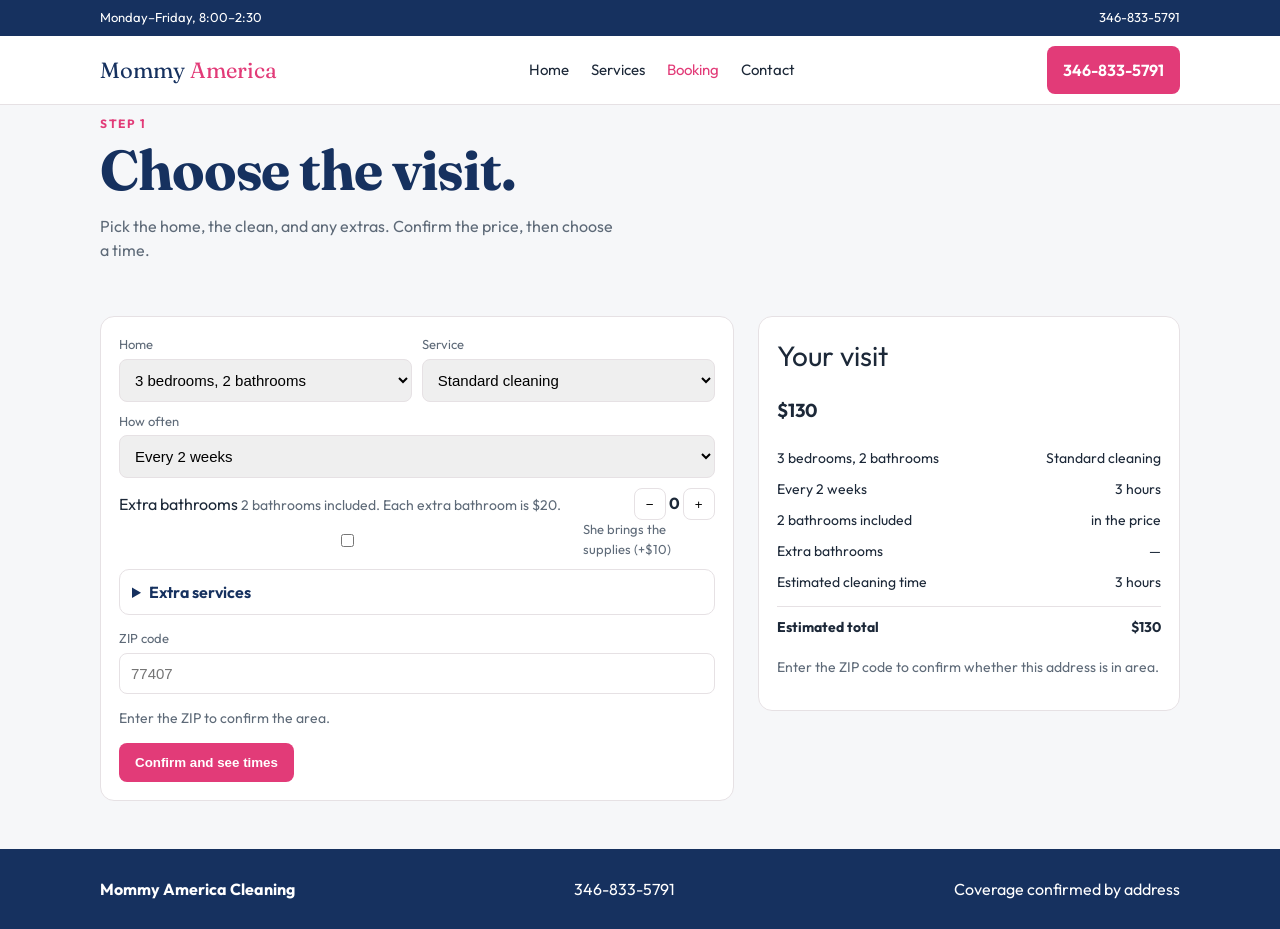
==== book.html @ 7fe01c59 "Fill suburb from the ZIP and clear the phone example" ====
<!DOCTYPE html>
<html lang="en">
<head>
<meta charset="UTF-8" />
<meta name="viewport" content="width=device-width, initial-scale=1" />
<title>Book — Mommy America Cleaning</title>
<link href="https://fonts.googleapis.com/css2?family=Fraunces:opsz,wght@9..144,560&family=Outfit:wght@400;600&display=swap" rel="stylesheet" />
<link rel="stylesheet" href="styles.css" />
</head>
<body>
<div class="topbar"><div class="wrap"><span>Monday–Friday, 8:00–2:30</span><a href="tel:+13468335791">346-833-5791</a></div></div>
<header class="nav"><div class="wrap nav-inner"><a class="brand" href="index.html">Mommy <span>America</span></a><nav class="links"><a href="index.html">Home</a><a href="services.html">Services</a><a class="active" href="book.html">Booking</a><a href="contact.html">Contact</a></nav><a class="btn" href="tel:+13468335791">346-833-5791</a></div></header>
<main class="wrap">
  <section id="stepQuote">
    <p class="kicker">STEP 1</p>
    <h1>Choose the visit.</h1>
    <p class="lede">Pick the home, the clean, and any extras. Confirm the price, then choose a time.</p>
  </section>
  <section class="booking">
    <form id="quoteForm" class="panel">
      <div class="two"><label>Home<select id="home"></select></label><label>Service<select id="kind"></select></label></div>
      <label>How often<select id="freq"></select></label>
      <div class="row"><span>Extra bathrooms <span class="fine" id="bathNote"></span></span><span class="stepper"><button type="button" id="bathMinus">−</button> <b id="baths">0</b> <button type="button" id="bathPlus">+</button></span></div>
      <label class="check"><input type="checkbox" id="ownSupplies" /> She brings the supplies (+$10)</label>
      <details class="extras">
        <summary>Extra services</summary>
        <div class="checks" id="addonChecks"></div>
      </details>
      <label>ZIP code<input id="zip" inputmode="numeric" maxlength="5" placeholder="77407" /></label>
      <p class="fine" id="areaFlag">Enter the ZIP to confirm the area.</p>
      <button class="btn" type="button" id="confirmQuote">Confirm and see times</button>
      <div id="bookingFields" hidden>
        <label>Name and surname<input id="name" placeholder="Name and surname" /></label>
        <label>Contact number<input id="phone" required placeholder="346-833-5791" /></label>
        <label>Email<input id="email" type="email" required placeholder="you@email.com" /></label>
        <div class="two"><label>House number<input id="house" placeholder="21650" /></label><label>Apt<input id="apt" placeholder="3320" /></label></div>
        <label>Street address<input id="street" required placeholder="FM 1093" /></label>
        <label>Suburb<input id="suburb" placeholder="Suburb" /></label>
        <input id="address" type="hidden" />
        <input id="day" type="hidden" />
        <input id="start" type="hidden" />
        <button class="btn" type="submit">Book this visit</button>
      </div>
    </form>
    <aside class="panel quote" id="summary"></aside>
  </section>
  <section id="availability" hidden>
    <p class="kicker">STEP 2</p>
    <h1>Pick an open time.</h1>
    <p class="lede">Only starts that fit this visit are shown. A booked day says fully booked.</p>
    <div id="week" class="week"></div>
    <div id="dayboard" class="dayboard"></div>
  </section>
</main>
<footer><div class="wrap footer-grid"><div><strong>Mommy America Cleaning</strong></div><a href="tel:+13468335791">346-833-5791</a><span>Coverage confirmed by address</span></div></footer>
<div class="modal" id="modal"><div class="sheet"><h2>Booked</h2><p id="confirm"></p><button class="btn" id="close">Done</button></div></div>
<script src="app.js"></script>
</body>
</html>
---- styles.css ----
:root { --navy:#16315f; --ink:#1c2838; --pink:#e23b78; --line:#e6e1e4; --muted:#5e6a78; --paper:#fff; --bg:#f6f7f9; }
* { box-sizing:border-box; }
html { scroll-behavior:smooth; }
body { margin:0; color:var(--ink); background:var(--bg); font-family:Outfit, "Segoe UI", sans-serif; line-height:1.5; }
img { max-width:100%; display:block; }
a { color:inherit; text-decoration:none; }
.wrap { width:min(1080px, calc(100% - 32px)); margin:0 auto; }
.topbar { background:var(--navy); color:#fff; font-size:13px; }
.topbar .wrap, .nav-inner, .footer-grid { display:flex; justify-content:space-between; gap:16px; align-items:center; }
.topbar .wrap { height:36px; }
.nav { background:#fff; border-bottom:1px solid var(--line); position:sticky; top:0; z-index:10; }
.nav-inner { height:68px; }
.brand { font-family:Fraunces, serif; color:var(--navy); font-size:22px; }
.brand span { color:var(--pink); }
.links { display:flex; gap:22px; font-size:15px; }
.links a.active { color:var(--pink); }
.btn { border:0; border-radius:8px; padding:12px 16px; background:var(--pink); color:#fff; font-weight:650; display:inline-block; }
.ghost { background:#fff; color:var(--navy); border:1px solid var(--line); }
.hero, .split { display:grid; grid-template-columns:1.1fr .9fr; gap:36px; align-items:center; padding:42px 0; }
h1, h2 { font-family:Fraunces, serif; color:var(--navy); margin:0 0 10px; letter-spacing:-.02em; }
h1 { font-size:clamp(38px, 5vw, 56px); line-height:1.02; }
h2 { font-size:32px; }
.kicker { color:var(--pink); font-size:12px; letter-spacing:.14em; font-weight:700; margin:0 0 8px; }
.lede, .sub { color:var(--muted); max-width:520px; }
.actions { display:flex; gap:10px; flex-wrap:wrap; margin-top:18px; }
.portrait { width:100%; height:460px; object-fit:cover; object-position:center top; border-radius:16px; }
.grid4, .grid3 { display:grid; gap:14px; }
.grid4 { grid-template-columns:repeat(4, 1fr); }
.grid3 { grid-template-columns:repeat(3, 1fr); }
.card, .panel { background:#fff; border:1px solid var(--line); border-radius:14px; padding:18px; }
.card h3 { margin:0 0 6px; color:var(--navy); font-size:16px; }
.card p, .fine { color:var(--muted); font-size:14px; }
section { padding:10px 0 28px; }
.table-wrap { overflow-x:auto; background:#fff; border:1px solid var(--line); border-radius:14px; }
table { width:100%; border-collapse:collapse; font-size:14px; }
th, td { padding:12px 14px; text-align:left; border-bottom:1px solid var(--line); }
th { color:var(--navy); font-size:12px; letter-spacing:.04em; text-transform:uppercase; }
.addon { display:flex; justify-content:space-between; gap:12px; background:#fff; border:1px solid var(--line); border-radius:12px; padding:12px 14px; margin-bottom:8px; }
label { display:block; font-size:13px; color:var(--muted); margin-bottom:10px; }
input, select, textarea { width:100%; margin-top:4px; border:1px solid var(--line); border-radius:8px; padding:11px; font-size:15px; }
.two { display:grid; grid-template-columns:1fr 1fr; gap:10px; }
.row, .check, .checks label { display:flex; justify-content:space-between; align-items:center; gap:8px; }
.stepper button { width:32px; height:32px; border-radius:8px; border:1px solid var(--line); background:#fff; }
.week { display:flex; gap:8px; overflow-x:auto; margin:16px 0; }
.week button { border:1px solid var(--line); background:#fff; border-radius:10px; padding:10px 12px; min-width:92px; cursor:pointer; }
.week button.on { background:var(--navy); color:#fff; border-color:var(--navy); }
.dayboard { background:#fff; border:1px solid var(--line); border-radius:14px; padding:14px; }
.slot { display:flex; justify-content:space-between; align-items:center; border-radius:10px; padding:10px 12px; margin-bottom:8px; }
.slot.open { background:#eef8f2; color:#1f7a4d; cursor:pointer; border:1px solid #cfe8da; }
.slot.busy { background:#f8eeee; color:#a12626; border:1px solid #f0d4d4; }
.slot.pick { outline:2px solid var(--pink); }
.badge { display:inline-block; border-radius:999px; padding:6px 10px; font-size:13px; font-weight:700; }
.badge.in { background:#eef8f2; color:#1f7a4d; }
.badge.out { background:#fff6e8; color:#9a5b00; }
.booking { display:grid; grid-template-columns:1.2fr .8fr; gap:24px; align-items:start; }
.booking .quote { position:sticky; top:92px; }
.extras { border:1px solid var(--line); border-radius:10px; padding:10px 12px; margin:8px 0 14px; background:#fff; }
.extras summary { cursor:pointer; color:var(--navy); font-weight:650; }
.extras .checks { margin-top:10px; }
.line { display:flex; justify-content:space-between; gap:8px; font-size:14px; padding:5px 0; }
.total { border-top:1px solid var(--line); margin-top:8px; padding-top:10px; font-weight:700; }
footer { background:var(--navy); color:#fff; padding:28px 0; margin-top:20px; }
.footer-grid { align-items:flex-start; }
.modal { position:fixed; inset:0; background:rgba(22,49,95,.45); display:none; place-items:center; padding:18px; }
.modal.on { display:grid; }
.sheet { background:#fff; border-radius:16px; padding:22px; width:min(440px, 100%); }
@media (max-width:860px) {
  .links { display:none; }
  .hero, .split, .booking, .grid4, .grid3, .two, .footer-grid { grid-template-columns:1fr; display:grid; }
  .portrait { height:360px; }
  .quote { position:static; }
}
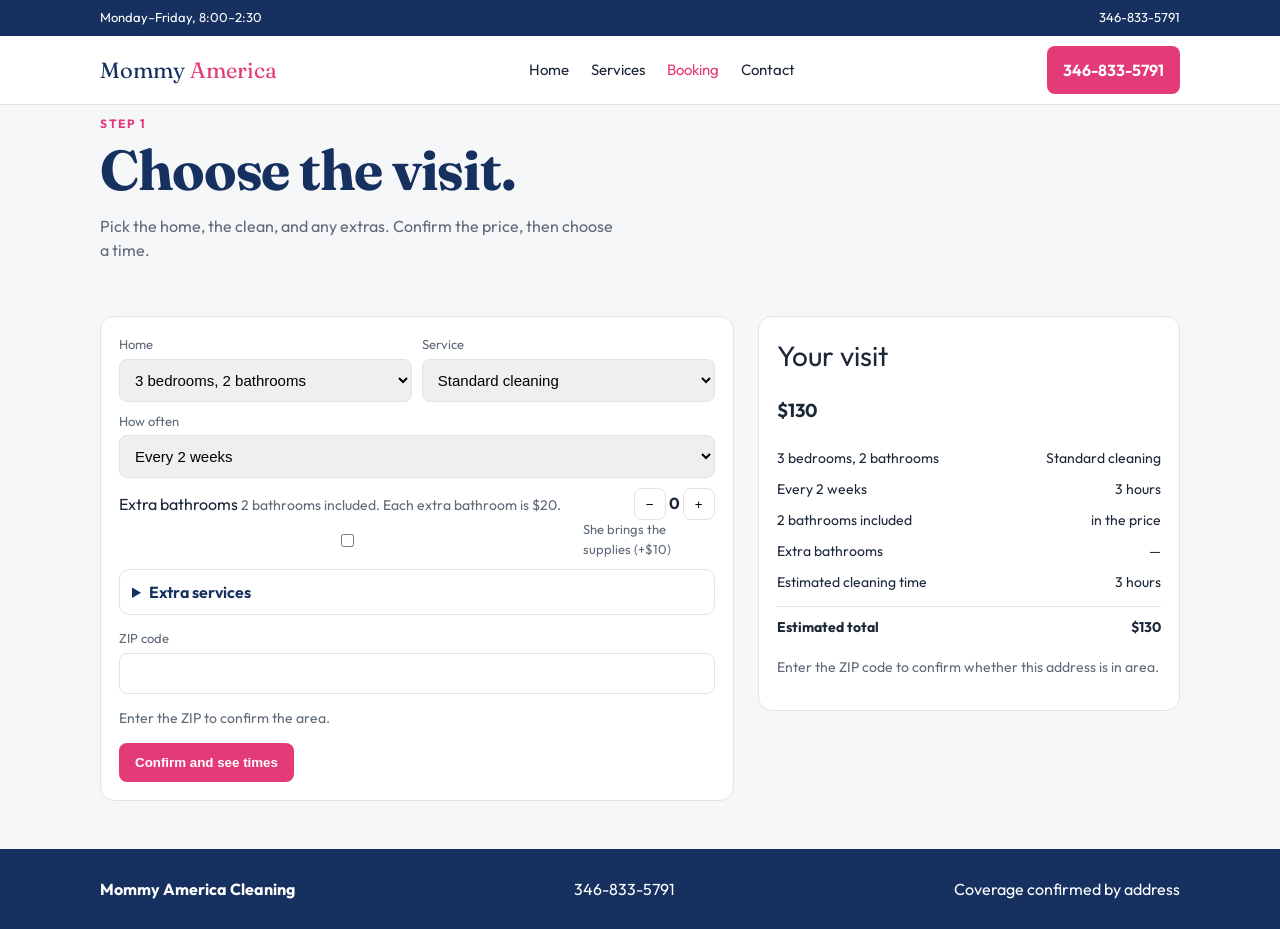
==== commit 294610e1: "Remove personal placeholders from the booking form" ====
--- a/book.html
+++ b/book.html
@@ -26,16 +26,16 @@
         <summary>Extra services</summary>
         <div class="checks" id="addonChecks"></div>
       </details>
-      <label>ZIP code<input id="zip" inputmode="numeric" maxlength="5" placeholder="77407" /></label>
+      <label>ZIP code<input id="zip" inputmode="numeric" maxlength="5" /></label>
       <p class="fine" id="areaFlag">Enter the ZIP to confirm the area.</p>
       <button class="btn" type="button" id="confirmQuote">Confirm and see times</button>
       <div id="bookingFields" hidden>
-        <label>Name and surname<input id="name" placeholder="Name and surname" /></label>
-        <label>Contact number<input id="phone" required placeholder="346-833-5791" /></label>
-        <label>Email<input id="email" type="email" required placeholder="you@email.com" /></label>
-        <div class="two"><label>House number<input id="house" placeholder="21650" /></label><label>Apt<input id="apt" placeholder="3320" /></label></div>
-        <label>Street address<input id="street" required placeholder="FM 1093" /></label>
-        <label>Suburb<input id="suburb" placeholder="Suburb" /></label>
+        <label>Name and surname<input id="name" /></label>
+        <label>Contact number<input id="phone" required /></label>
+        <label>Email<input id="email" type="email" required /></label>
+        <div class="two"><label>House number<input id="house" /></label><label>Apt<input id="apt" /></label></div>
+        <label>Street address<input id="street" required /></label>
+        <label>Suburb<input id="suburb" /></label>
         <input id="address" type="hidden" />
         <input id="day" type="hidden" />
         <input id="start" type="hidden" />
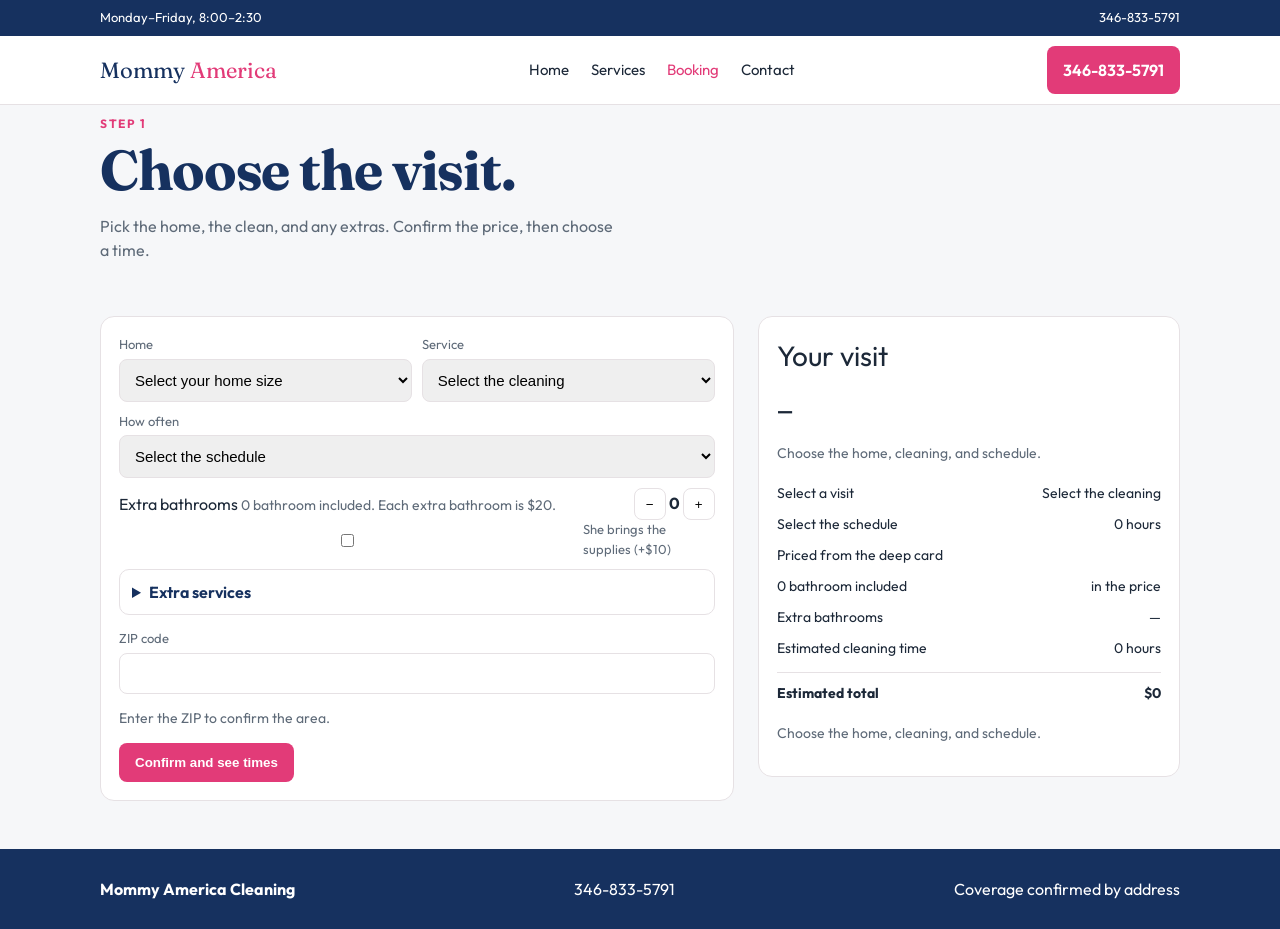
==== commit 7f3cc7d0: "Show a loading bar while available times load" ====
--- a/book.html
+++ b/book.html
@@ -48,6 +48,10 @@
     <p class="kicker">STEP 2</p>
     <h1>Pick an open time.</h1>
     <p class="lede">Only starts that fit this visit are shown. A booked day says fully booked.</p>
+    <div id="loadingTimes" class="loading" hidden>
+      <p>Loading available times</p>
+      <div class="bar"><span></span></div>
+    </div>
     <div id="week" class="week"></div>
     <div id="dayboard" class="dayboard"></div>
   </section>
--- a/styles.css
+++ b/styles.css
@@ -41,7 +41,11 @@
 .two { display:grid; grid-template-columns:1fr 1fr; gap:10px; }
 .row, .check, .checks label { display:flex; justify-content:space-between; align-items:center; gap:8px; }
 .stepper button { width:32px; height:32px; border-radius:8px; border:1px solid var(--line); background:#fff; }
-.week { display:flex; gap:8px; overflow-x:auto; margin:16px 0; }
+.loading { background:#fff; border:1px solid var(--line); border-radius:14px; padding:16px; margin:12px 0; }
+.loading p { margin:0 0 10px; color:var(--navy); font-weight:650; }
+.bar { height:8px; background:#eef1f4; border-radius:99px; overflow:hidden; }
+.bar span { display:block; height:100%; width:40%; background:var(--pink); border-radius:99px; animation:load 1.1s ease-in-out infinite; }
+@keyframes load { 0% { transform:translateX(-120%); } 100% { transform:translateX(280%); } }
 .week button { border:1px solid var(--line); background:#fff; border-radius:10px; padding:10px 12px; min-width:92px; cursor:pointer; }
 .week button.on { background:var(--navy); color:#fff; border-color:var(--navy); }
 .dayboard { background:#fff; border:1px solid var(--line); border-radius:14px; padding:14px; }
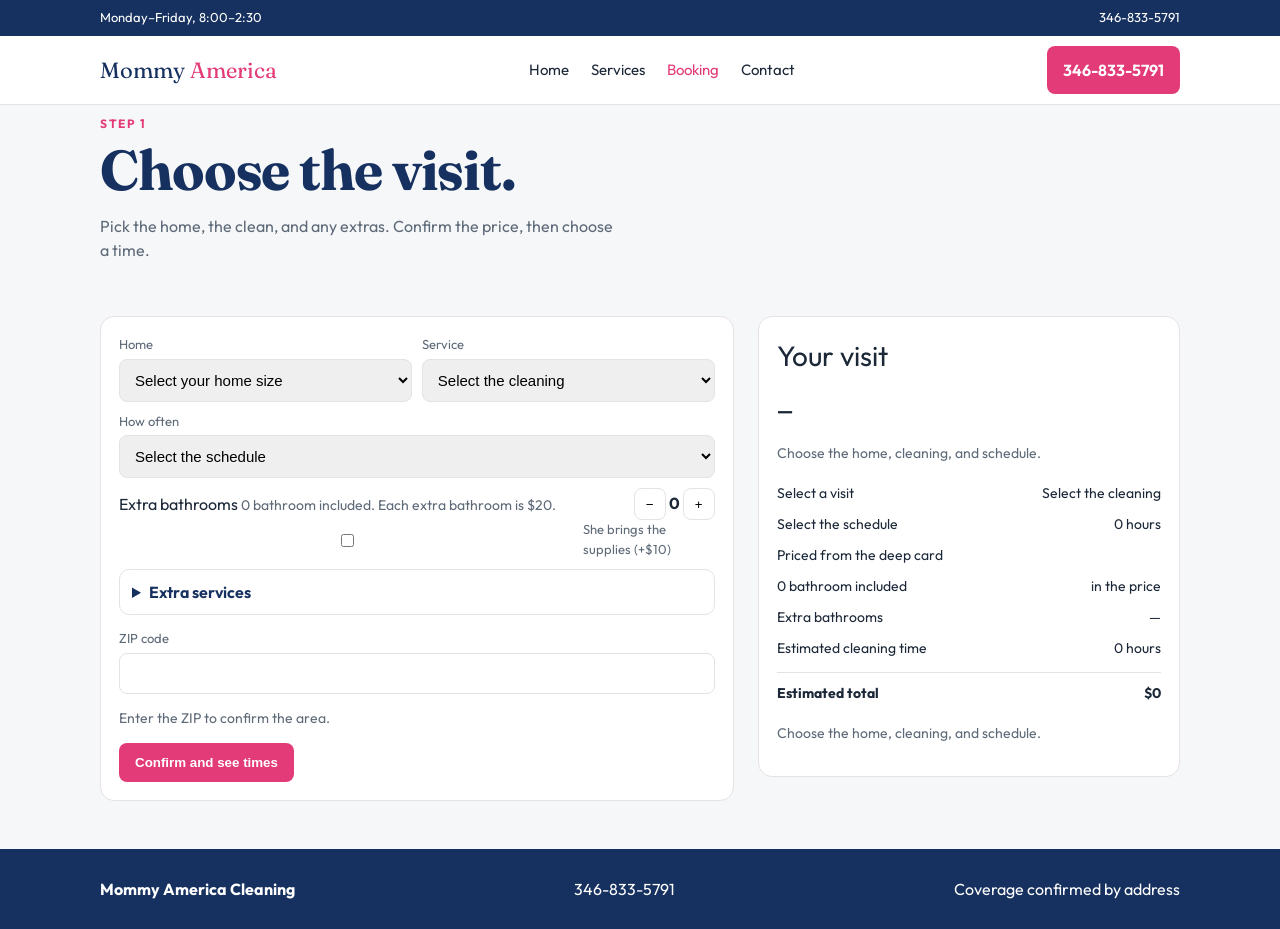
==== commit 0a99991d: "Require the name and explain why booking did not send" ====
--- a/book.html
+++ b/book.html
@@ -30,11 +30,11 @@
       <p class="fine" id="areaFlag">Enter the ZIP to confirm the area.</p>
       <button class="btn" type="button" id="confirmQuote">Confirm and see times</button>
       <div id="bookingFields" hidden>
-        <label>Name and surname<input id="name" /></label>
+        <label>Name and surname<input id="name" required /></label>
         <label>Contact number<input id="phone" required /></label>
         <label>Email<input id="email" type="email" required /></label>
+        <label>Street address<input id="street" required /></label>
         <div class="two"><label>House number<input id="house" /></label><label>Apt<input id="apt" /></label></div>
-        <label>Street address<input id="street" required /></label>
         <label>Suburb<input id="suburb" /></label>
         <input id="address" type="hidden" />
         <input id="day" type="hidden" />
@@ -49,7 +49,7 @@
     <h1>Pick an open time.</h1>
     <p class="lede">Only starts that fit this visit are shown. A booked day says fully booked.</p>
     <div id="loadingTimes" class="loading" hidden>
-      <p>Loading available times</p>
+      <p id="loadingLine">Dusting the calendar.</p>
       <div class="bar"><span></span></div>
     </div>
     <div id="week" class="week"></div>
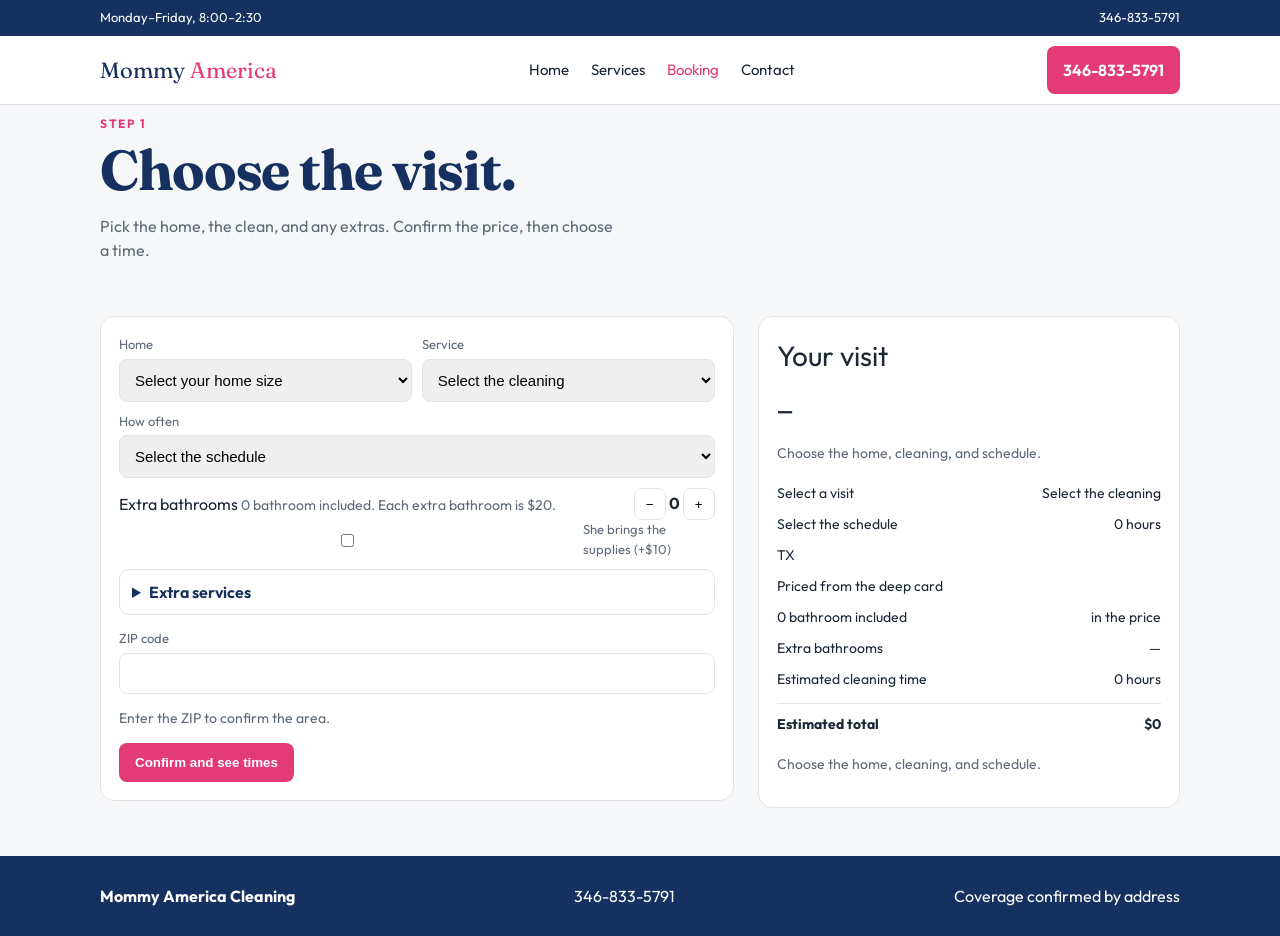
==== commit 17ed337b: "Confirm before booking, email the client, and slow the loading lines" ====
--- a/book.html
+++ b/book.html
@@ -57,7 +57,7 @@
   </section>
 </main>
 <footer><div class="wrap footer-grid"><div><strong>Mommy America Cleaning</strong></div><a href="tel:+13468335791">346-833-5791</a><span>Coverage confirmed by address</span></div></footer>
-<div class="modal" id="modal"><div class="sheet"><h2>Booked</h2><p id="confirm"></p><button class="btn" id="close">Done</button></div></div>
+<div class="modal" id="modal"><div class="sheet"><h2 id="modalTitle">Confirm this visit</h2><p id="confirm"></p><div class="actions"><button class="btn" id="sendBooking" type="button">Confirm booking</button><button class="btn ghost" id="editBooking" type="button">Edit</button></div></div></div>
 <script src="app.js"></script>
 </body>
 </html>
